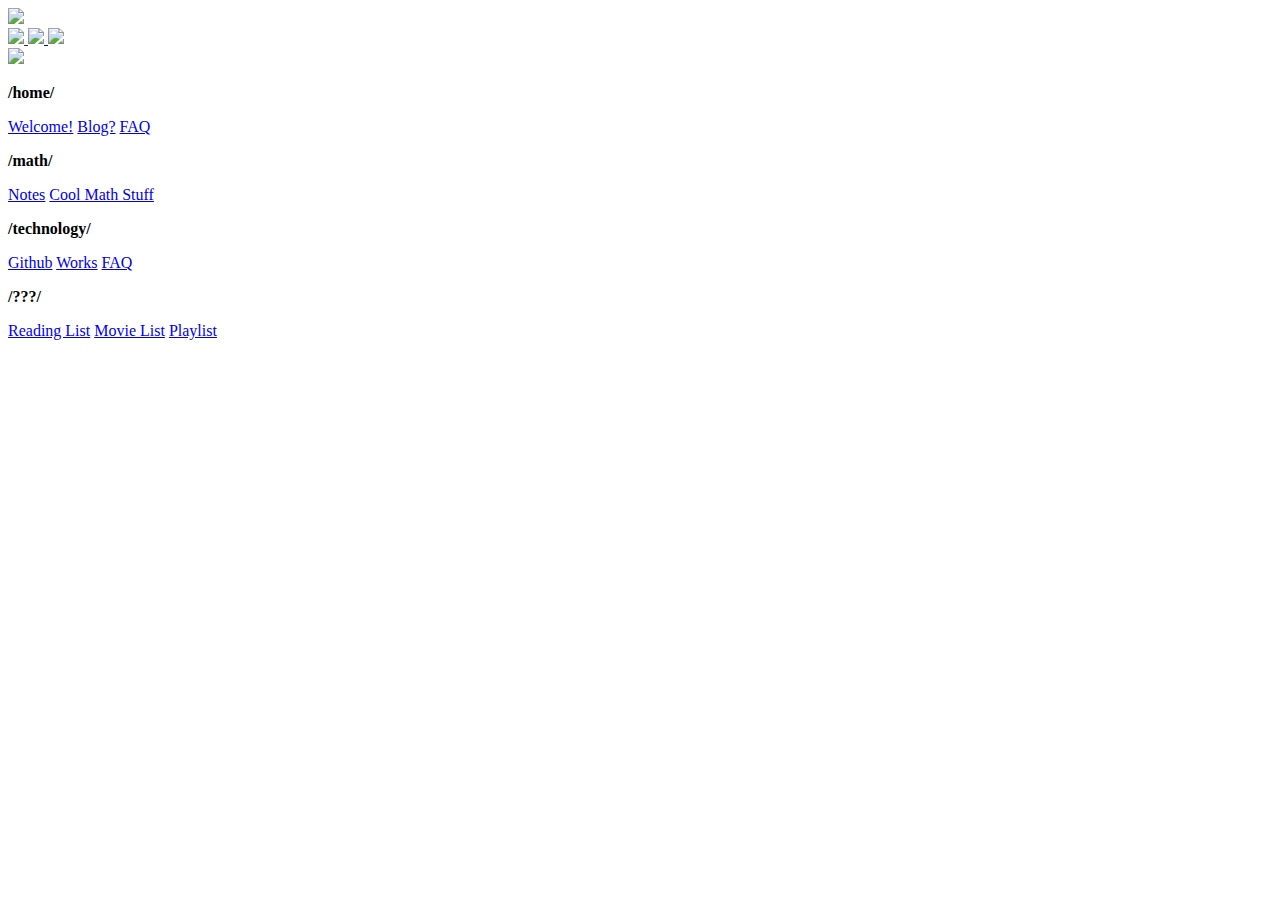
==== index.html @ 45b95622 "Add files via upload" ====
<!DOCTYPE html>
<html lang="en">
<head>
	<meta charset="UTF-8">
	<meta name="viewport" content="width=device-width, initial-scale=1.0">
	
	<meta content="~ OMИI IS AWAKE ~" property="og:title">
  <meta content="Glitchart Gallery and Blog" property="og:description">
  <meta content='https://omnipresence.neocities.org/assets/prophe1.gif' property='og:image'>
	
	<link rel="icon" href="https://cdn.discordapp.com/attachments/886105350309302292/937106510478213150/ico.png">
	<title>OMNI IS AWAKE</title>
	<link rel="stylesheet" href="style/bwstyle.css" media="all">
</head>
<body>
	<div id="container">
	<a id="h" href="index.html">		
		
	<img src="./assets/vi.png">
                                                                                                   
	</a>
	<div class="buttons">
		<a href="">
			<img src="./assets/discord.png">
		</a>
		<a href="#index">
			<img src="./assets/down.gif">
		</a>
		<a href="">
			<img src="./assets/inst.gif">
		</a>
	</div>
	</div>
	<div class="content" id="index">
		<a href="#" id="hide"><img src="./assets/up.gif"></a>
		<div class="flexy">
			<p class="sechead"><b>/home/</b></p>
			<a class="cell" href="./blog/welcome.html">Welcome!</a>
			<a class="cell" href="./blog/works.html">Blog?</a>
			<a class="cell" href="./blog/FAQ.html">FAQ</a>
			<p class="sechead"><b>/math/</b></p>
			<a class="cell" href="./blog/welcome.html">Notes</a>
			<a class="cell" href="./blog/works.html">Cool Math Stuff</a>
			<p class="sechead"><b>/technology/</b></p>
			<a class="cell" href="./blog/welcome.html">Github</a>
			<a class="cell" href="./blog/works.html">Works</a>
			<a class="cell" href="./blog/FAQ.html">FAQ</a>
			<p class="sechead"><b>/???/</b></p>
			<a class="cell" href="./blog/welcome.html">Reading List</a>
			<a class="cell" href="./blog/works.html">Movie List</a>
			<a class="cell" href="./blog/FAQ.html">Playlist</a>
		</div>
	</div>
</body>
</html>
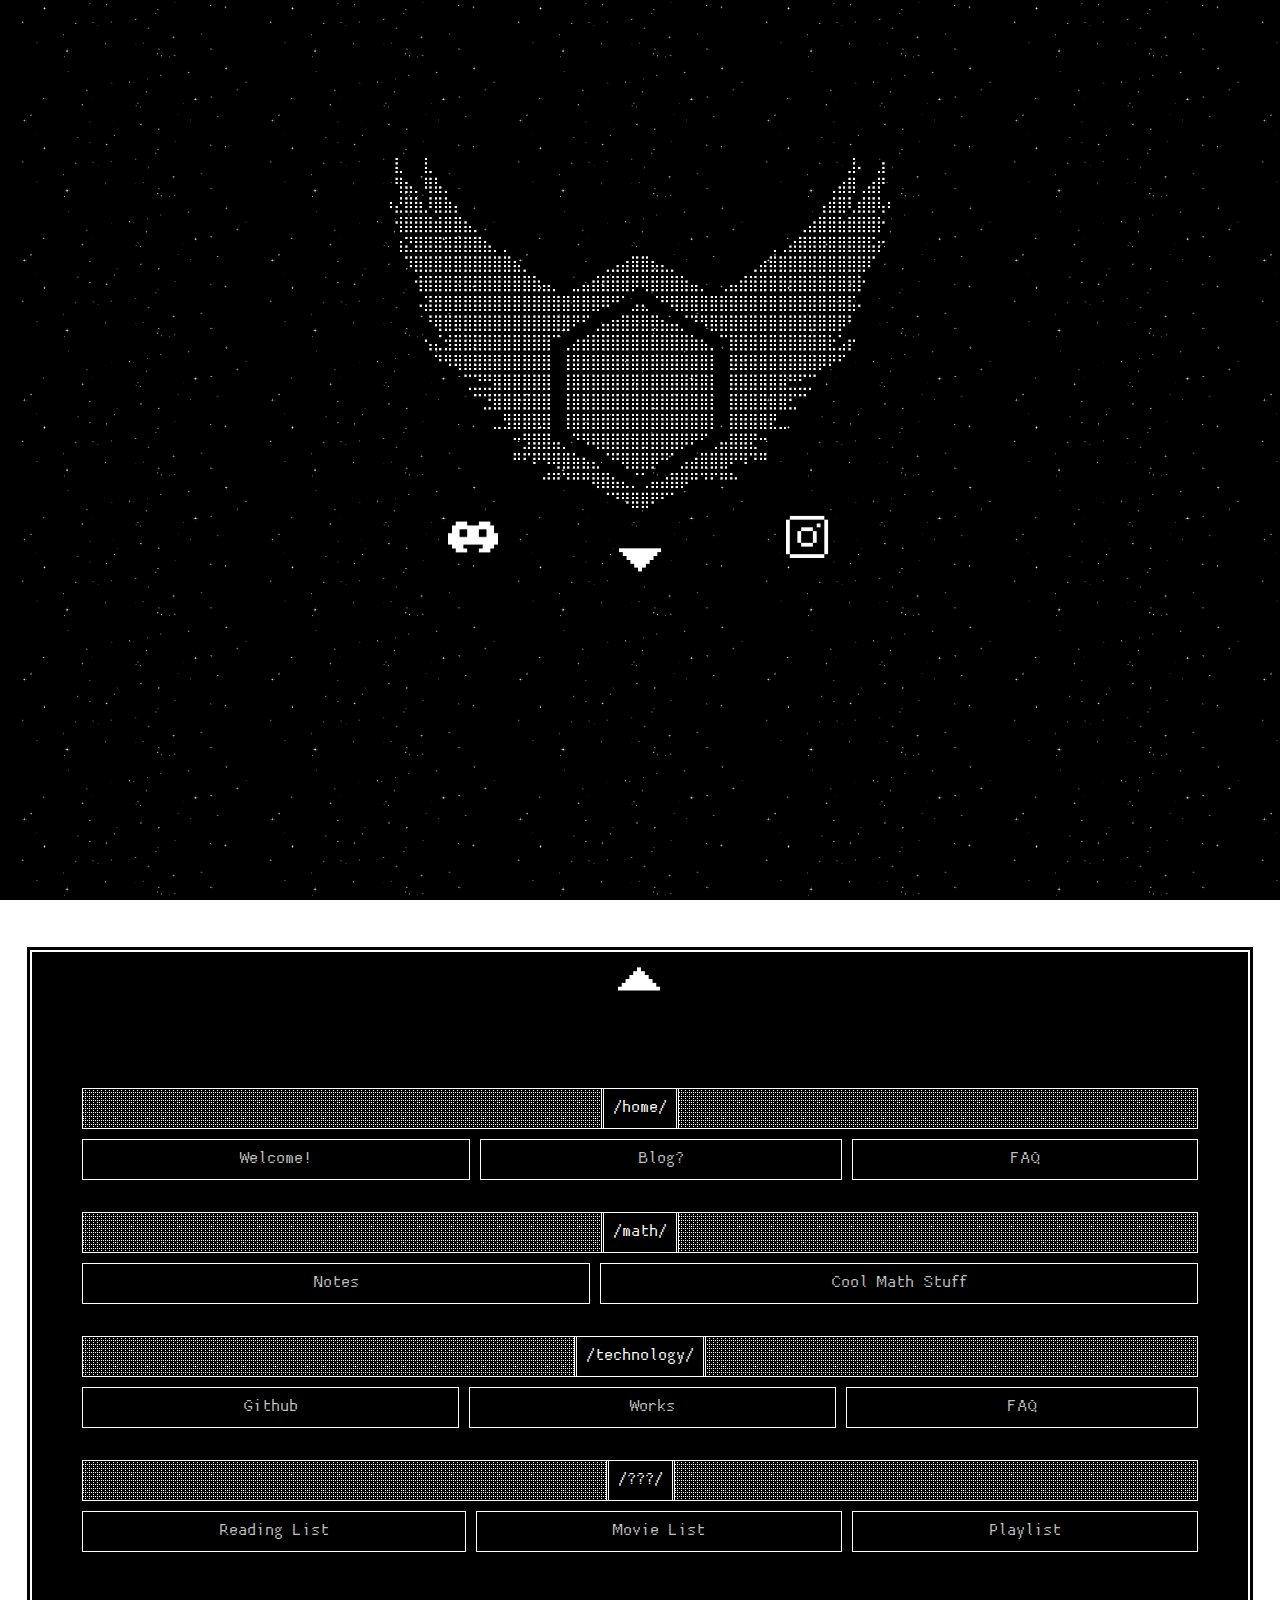
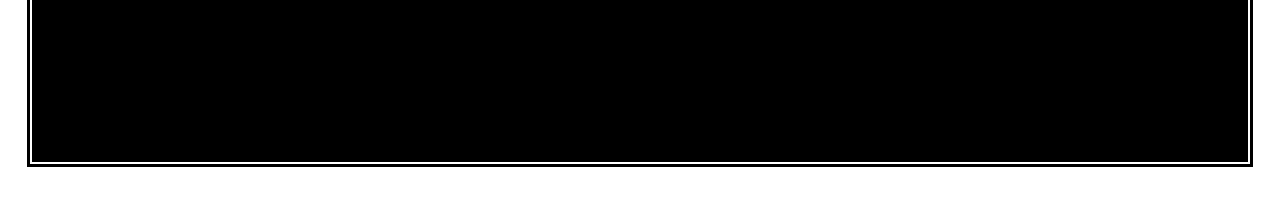
==== commit d36aa161: "Update index.html" ====
--- a/index.html
+++ b/index.html
@@ -5,8 +5,8 @@
 	<meta charset="UTF-8">
 	<meta name="viewport" content="width=device-width, initial-scale=1.0">
 	
-	<meta content="~ OMИI IS AWAKE ~" property="og:title">
-  <meta content="Glitchart Gallery and Blog" property="og:description">
+	<meta content="~ Return of the King ~" property="og:title">
+  <meta content="Math, Computers and Stuff" property="og:description">
   <meta content='https://omnipresence.neocities.org/assets/prophe1.gif' property='og:image'>
 	
 	<link rel="icon" href="https://cdn.discordapp.com/attachments/886105350309302292/937106510478213150/ico.png">
--- a/style/bwstyle.css
+++ b/style/bwstyle.css
@@ -0,0 +1,230 @@
+@font-face {
+    font-family: "alt";
+    src: url(../assets/pixel-font7.regular.ttf);
+}
+
+@font-face {
+    font-family: "light";
+    src: url(../assets/basis33.ttf);
+}
+
+* {
+	margin: 0;
+	padding: 0;
+}
+
+html {
+  scroll-behavior: smooth;
+	scroll-snap-type: y proximity;
+	cursor: url(../cursors/main.png) 0 0, auto;
+}
+
+/* Declare Vars */
+:root {
+    --bgc: black;
+    --textc: #d5fff5;
+    --empc: white;
+    --brdc: var(--empc);
+    --linkc: rgb(74, 152, 176);
+	--linkv: rgb(101, 198, 196);
+    --hic: hsl(0deg 0% 100% / 26%);
+}
+
+body {
+	font-family: "light";
+	background: url(../assets/skska.png);
+	color: var(--textc);
+    /* for firefox */
+    scrollbar-width: thin;
+    scrollbar-color: var(--empc) black;
+    background-size: 248px;
+    background-attachment: fixed;
+	/* overflow: hidden; */
+}
+
+
+::-webkit-scrollbar {
+    width: 4px;
+    background-color: #000000;
+}
+
+::-webkit-scrollbar-thumb {
+    color: var(--empc);
+    background-color: var(--empc);
+}
+
+::selection {
+    background: var(--hic);
+}
+ 
+::-moz-selection {
+	background: var(--hic);
+	color: white;
+}
+
+
+a {
+    color: var(--linkc);
+    text-decoration: underline;
+  	cursor: url(../cursors/link.png) 0 0, auto;
+}
+
+a:visited{
+	color: var(--linkv);
+}
+
+hr {
+	border-color: var(--empc);
+}
+
+#container {
+	position: fixed;
+	top: 40%;
+	z-index: -1;
+	left: 50%;
+	transform: translate(-50%, -50%);
+}
+
+#h{
+	/* font-family: monospace; */
+	text-align: center;
+	/* white-space: pre; */
+	/* Have two entries since not all browsers support min() for font size
+	 * added !important to make sure preferred option comes before fallback */
+	font-size: min(14px, 1.4vh) !important;
+    color: white;
+	letter-spacing: -0.3ch;
+	user-select: none;
+	text-decoration: none;
+	display: block;
+}
+
+#h > img {
+	width: 500px;
+	max-width: 95vw;
+	text-align: center;
+}
+
+.buttons {
+	font-size: 3rem;
+	text-align: center;
+	display: grid;
+	grid-template-columns: 1fr 1fr 1fr;
+}
+
+.buttons a {
+	display: block;
+	height: 50px;
+}
+
+.buttons a:hover {
+	filter: brightness(80%);
+}
+
+.buttons a:nth-child(2) {
+	transform: translateY(1ch);
+}
+
+.buttons a img {
+	height: inherit;
+}
+
+
+.content {
+	background-color: var(--bgc);
+	width: 95%;
+	max-width: 120ch;
+	margin: 0 auto;
+	font-size: 1.5em;
+	text-align: center;
+	margin-top: 105vh;
+	height: 90vh;
+	margin-bottom: 5vh;
+	border: double 5.5pt var(--empc);
+	overflow: auto;
+    scroll-snap-align: start;
+}
+
+.content div {
+	padding: 5ch;
+	font-size: 1.3rem;
+}
+
+.flexy {
+	display: flex;
+	flex-direction: row;
+	flex-wrap: wrap;
+}
+
+.cell {
+	border: solid 1px white;
+	padding: 1ch;
+	font-size: 1.3rem;
+	margin: 5px;
+	text-decoration: none;
+	position: relative;
+	color: #C0C0C0;
+	flex-grow: 1; 
+	min-width: 25%;
+}
+
+.cell:hover::after {
+	content: "";
+	position: absolute;
+	width: 100%;
+	height: 2px;
+	top: 0;
+	left: 0;
+	color: black;
+	background: white;
+}
+
+.sechead {
+	width: 100%;
+	border: solid 1px white;
+	padding: 1ch;
+	font-size: 1.3rem;
+	margin: 5px;
+	margin-top: 3ch;
+    background: url(../assets/tile.png);
+}
+
+.sechead > b {
+    background: black;
+    padding: 1ch;
+    color: white;
+    font-weight: 100;
+    border-left: double white;
+    border-right: double white;
+}
+
+#hide {
+    background: none;
+    font-size: 2.7rem;
+    font-family: 'light';
+    color: white;
+    outline: none;
+    border: none;
+    transform: translateX(-50%);
+    left: 50%;
+	  text-decoration: none !important;
+}
+
+#hide img {
+	height: 50px;
+	transform: translateX(-1px);
+}
+
+#hide img:hover {
+	filter: brightness(80%);
+}
+
+/* Mobile Devices */
+/* smartphones, touchscreens */
+@media (hover: none) and (pointer: coarse) {
+    /* ... */
+    	html {
+    	scroll-snap-type: none !important;
+    	}
+}
+
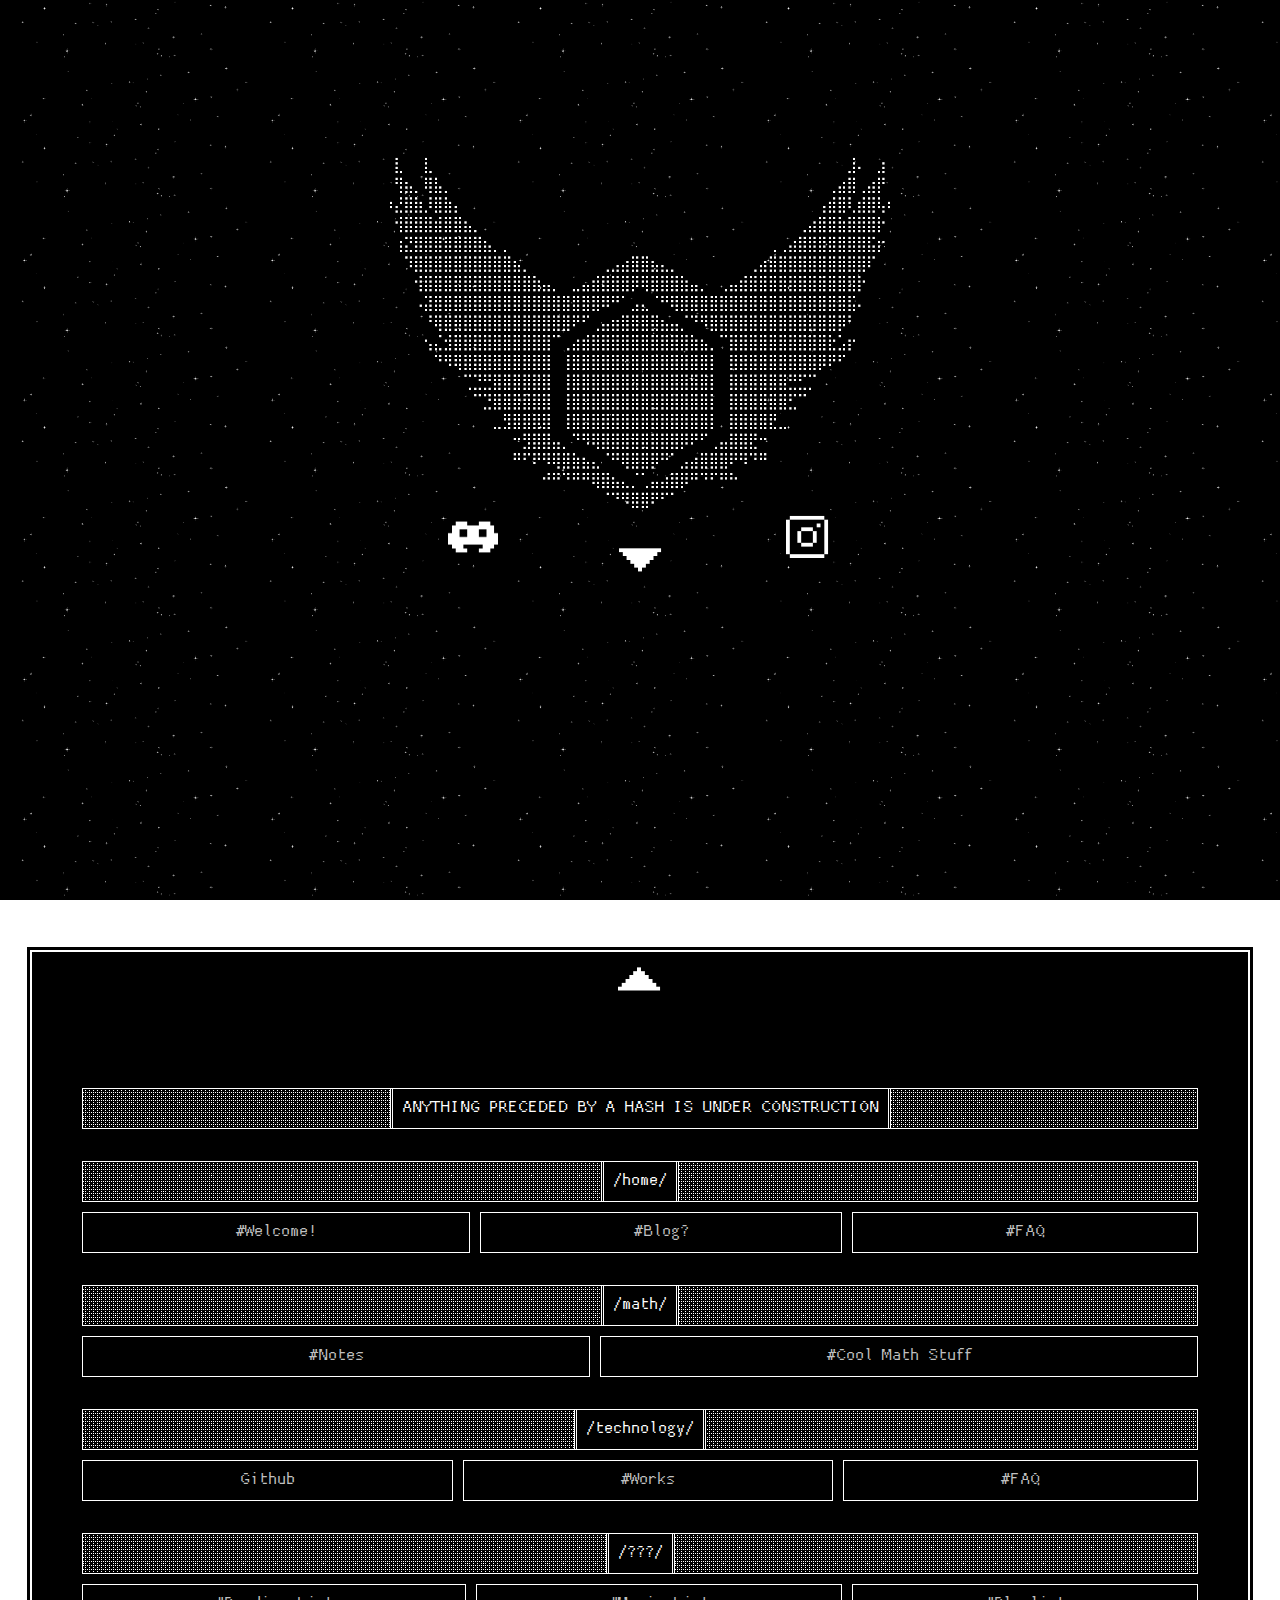
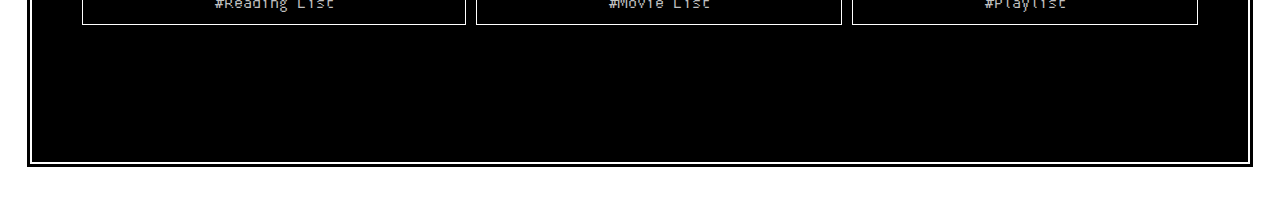
==== commit e12e3321: "Update index.html" ====
--- a/index.html
+++ b/index.html
@@ -35,21 +35,22 @@
 	<div class="content" id="index">
 		<a href="#" id="hide"><img src="./assets/up.gif"></a>
 		<div class="flexy">
+			<p class="sechead"><b>ANYTHING PRECEDED BY A HASH IS UNDER CONSTRUCTION</b></p>
 			<p class="sechead"><b>/home/</b></p>
-			<a class="cell" href="./blog/welcome.html">Welcome!</a>
-			<a class="cell" href="./blog/works.html">Blog?</a>
-			<a class="cell" href="./blog/FAQ.html">FAQ</a>
+			<a class="cell" href="./blog/welcome.html">#Welcome!</a>
+			<a class="cell" href="./blog/work.html">#Blog?</a>
+			<a class="cell" href="./blog/FAQ.html">#FAQ</a>
 			<p class="sechead"><b>/math/</b></p>
-			<a class="cell" href="./blog/welcome.html">Notes</a>
-			<a class="cell" href="./blog/works.html">Cool Math Stuff</a>
+			<a class="cell" href="./blog/welcome.html">#Notes</a>
+			<a class="cell" href="./blog/works.html">#Cool Math Stuff</a>
 			<p class="sechead"><b>/technology/</b></p>
-			<a class="cell" href="./blog/welcome.html">Github</a>
-			<a class="cell" href="./blog/works.html">Works</a>
-			<a class="cell" href="./blog/FAQ.html">FAQ</a>
+			<a class="cell" href="https://github.com/ali6836">Github</a>
+			<a class="cell" href="./blog/works.html">#Works</a>
+			<a class="cell" href="./blog/FAQ.html">#FAQ</a>
 			<p class="sechead"><b>/???/</b></p>
-			<a class="cell" href="./blog/welcome.html">Reading List</a>
-			<a class="cell" href="./blog/works.html">Movie List</a>
-			<a class="cell" href="./blog/FAQ.html">Playlist</a>
+			<a class="cell" href="./blog/welcome.html">#Reading List</a>
+			<a class="cell" href="./blog/works.html">#Movie List</a>
+			<a class="cell" href="./blog/FAQ.html">#Playlist</a>
 		</div>
 	</div>
 </body>
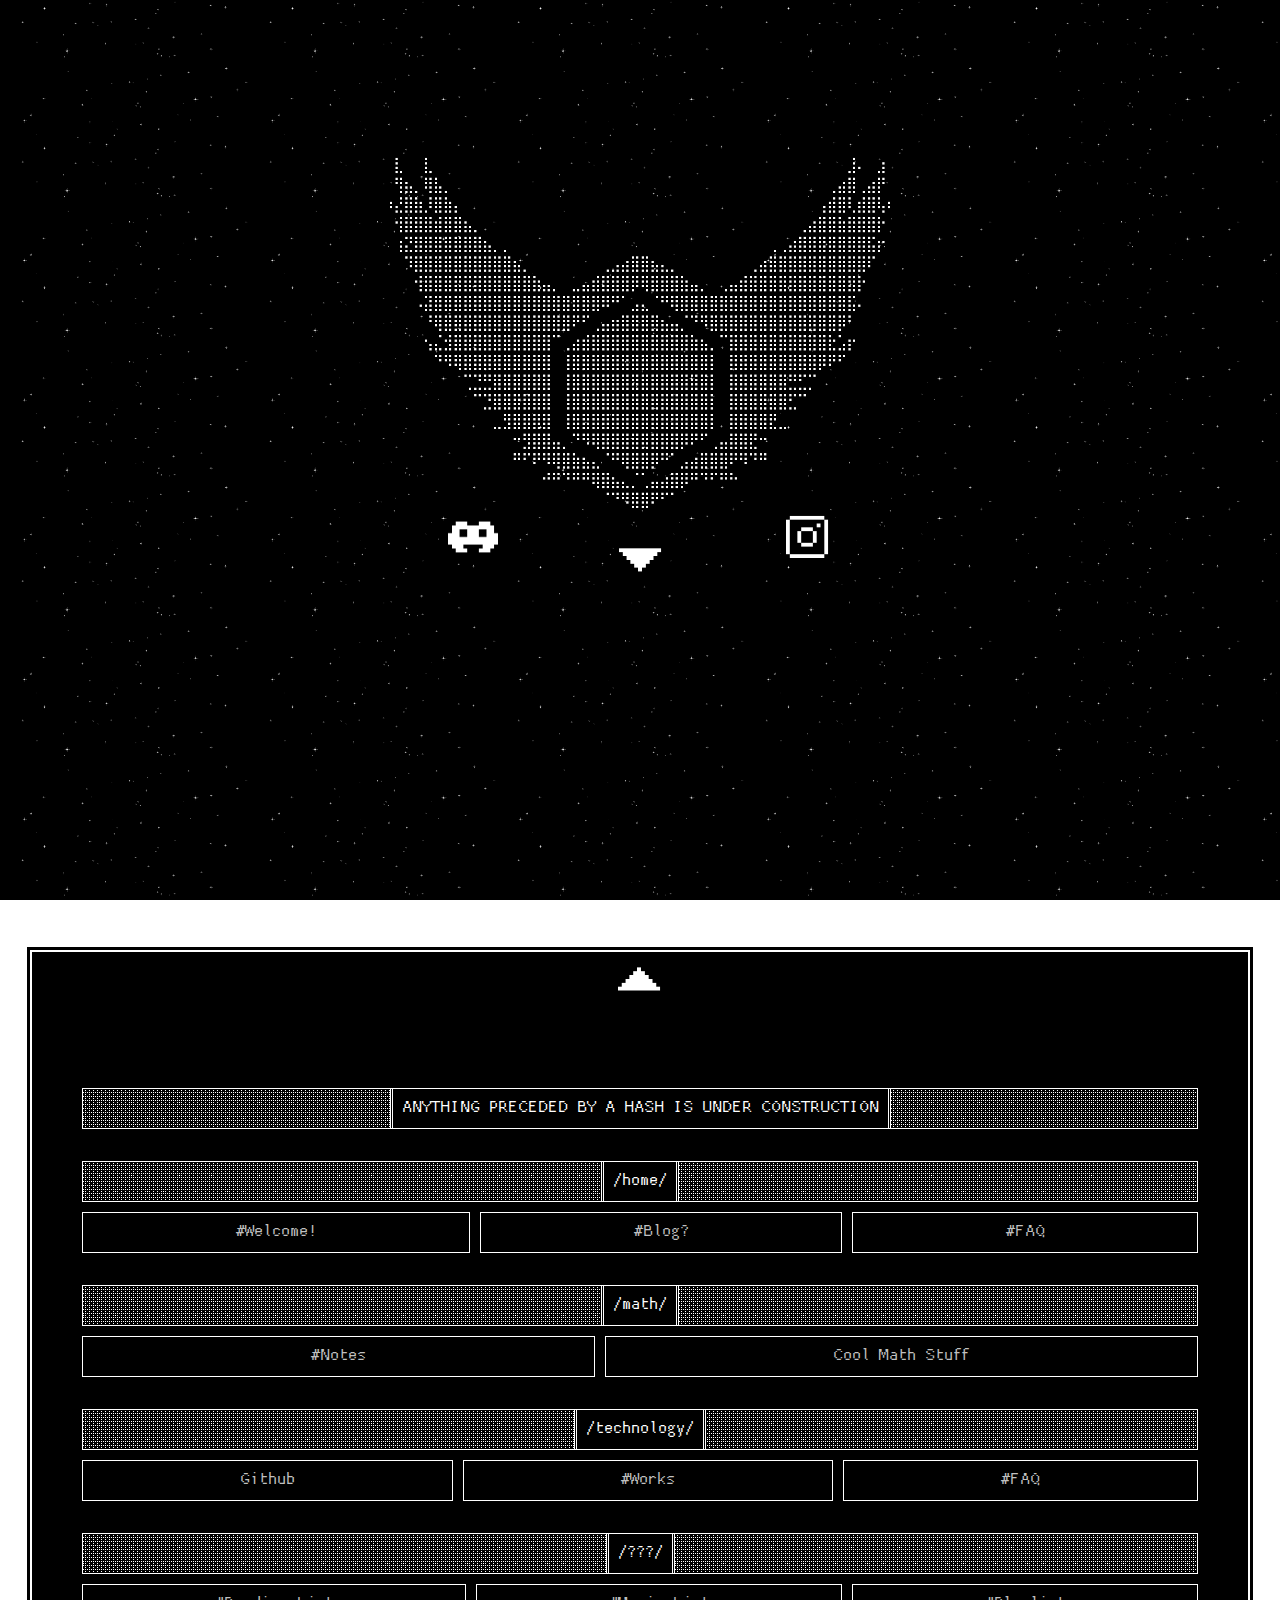
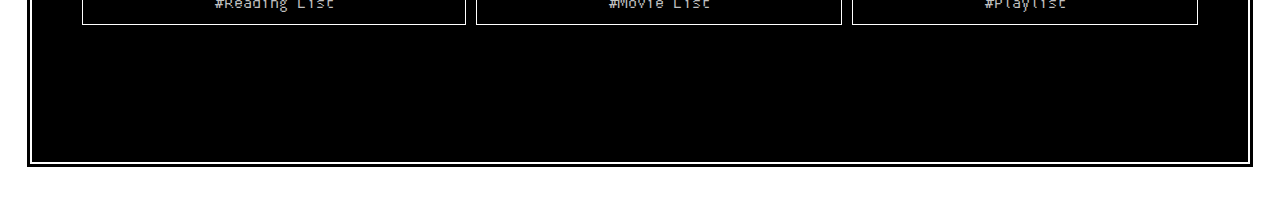
==== commit 4ea7a0dd: "coolmath added" ====
--- a/index.html
+++ b/index.html
@@ -42,7 +42,7 @@
 			<a class="cell" href="./blog/FAQ.html">#FAQ</a>
 			<p class="sechead"><b>/math/</b></p>
 			<a class="cell" href="./blog/welcome.html">#Notes</a>
-			<a class="cell" href="./blog/works.html">#Cool Math Stuff</a>
+			<a class="cell" href="coolmath.html">Cool Math Stuff</a>
 			<p class="sechead"><b>/technology/</b></p>
 			<a class="cell" href="https://github.com/ali6836">Github</a>
 			<a class="cell" href="./blog/works.html">#Works</a>
